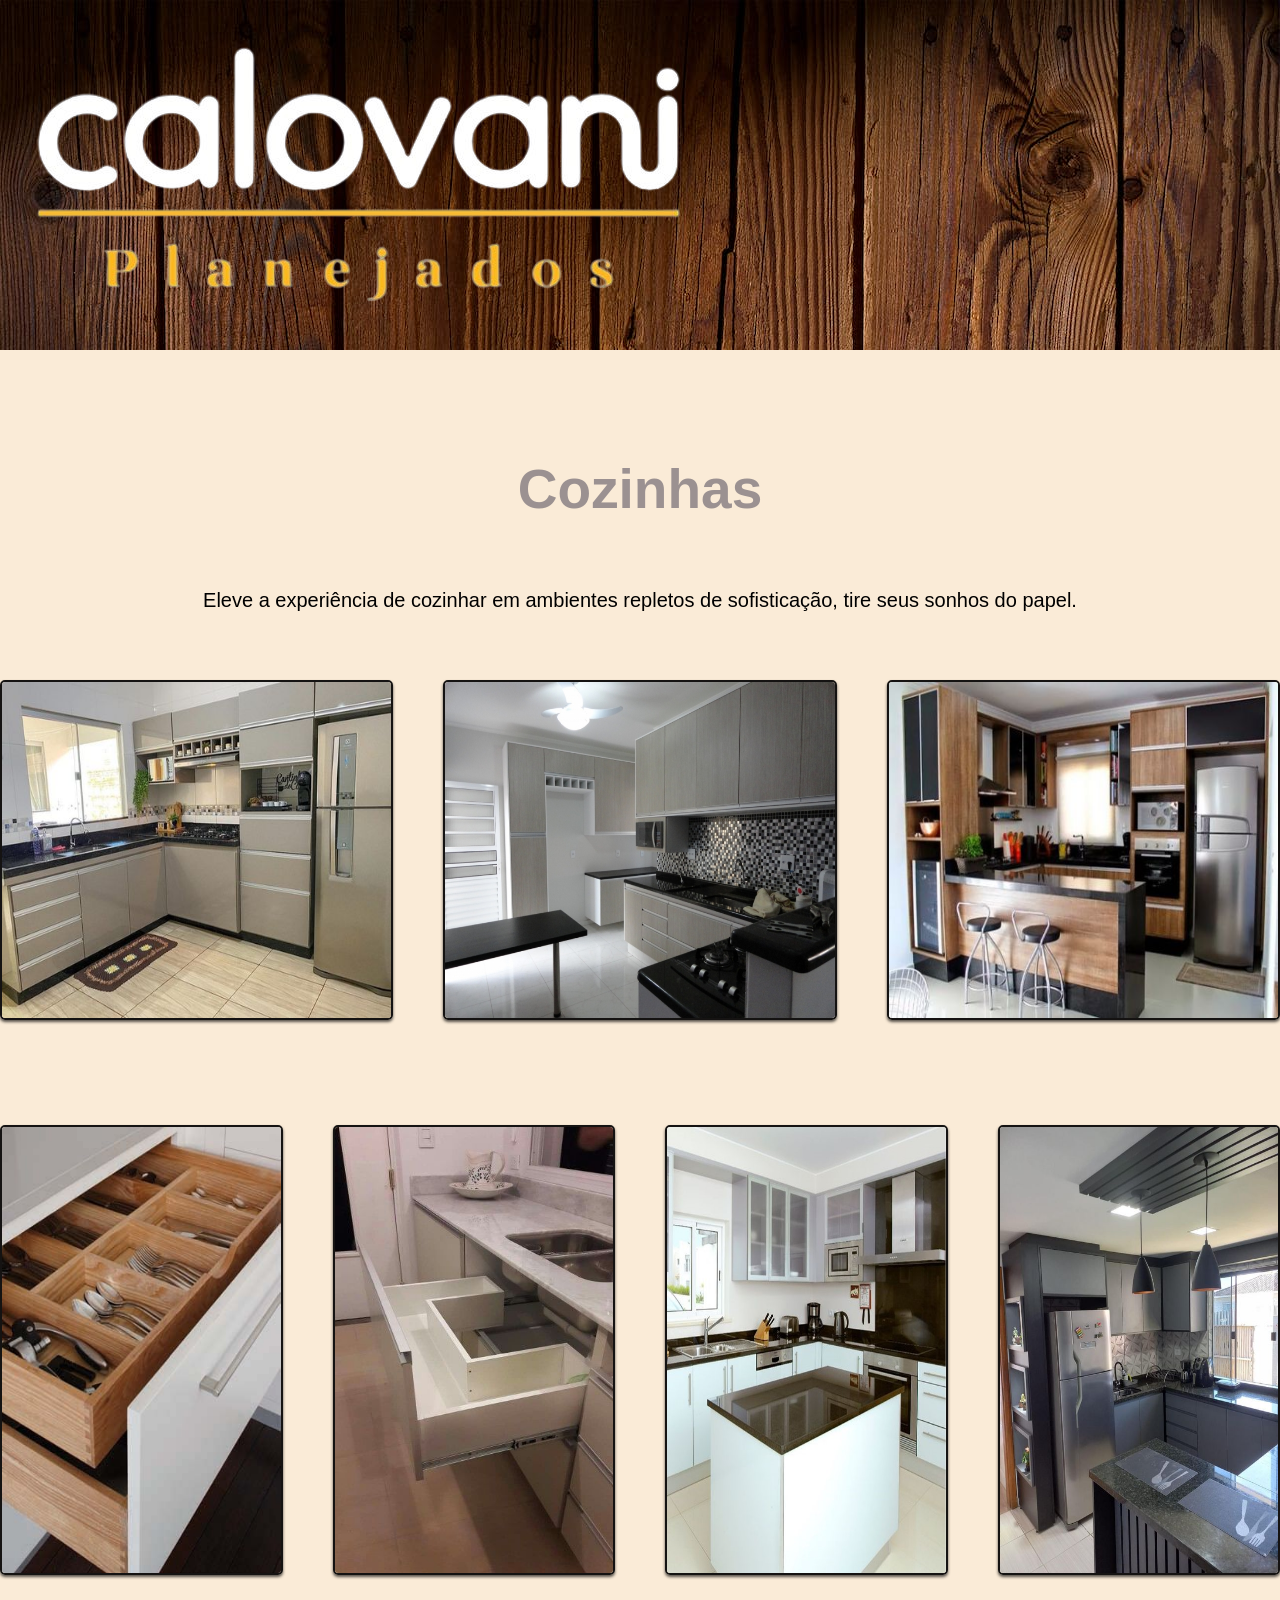
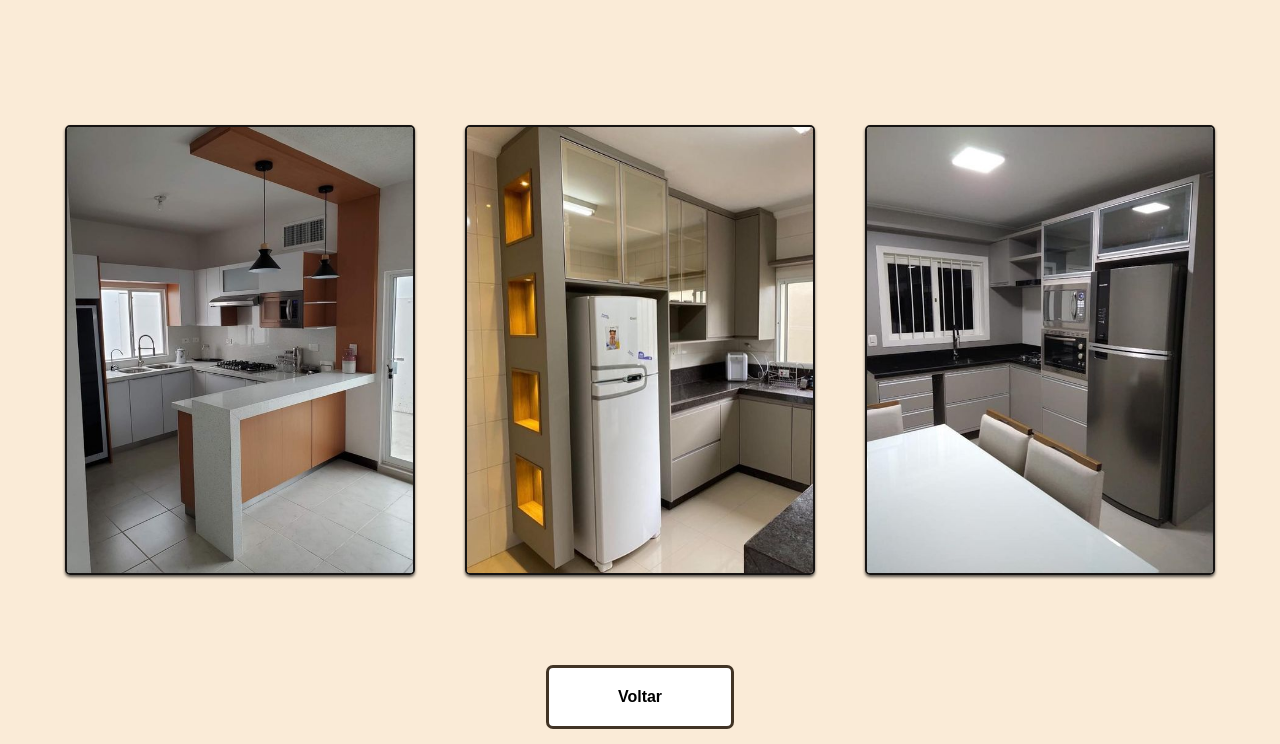
==== assets/pages/cozinha.html @ f616c52e "Primeiro Commit" ====
<!DOCTYPE html>
<html lang="pt-BR">
<head>
    <meta charset="UTF-8">
    <meta name="viewport" content="width=device-width, initial-scale=1.0">

    <link rel="preconnect" href="https://fonts.googleapis.com">
    <link rel="preconnect" href="https://fonts.gstatic.com" crossorigin>
    <link href="https://fonts.googleapis.com/css2?family=Dancing+Script:wght@400..700&display=swap" rel="stylesheet">

    <link rel="stylesheet" href="../css/comodos.css">
    <link rel="stylesheet" href="../css/cozinha.css">
    <link rel="stylesheet" href="../css/mediaquery_comodos.css">

    <title>Cozinha</title>

</head>
<body>

    <header>
        <img class="fotos-normais" src="../images/img-logo.png" alt="">
    </header>

    <main>

        <div class="apresentacao">
            <h1 id="titulo_principal">Cozinhas</h1>

            <p>Eleve a experiência de cozinhar em ambientes repletos de sofisticação, tire seus sonhos do papel.</p>
        </div>

        <div class="imagens_geral">

            <div class="imgs_01">
                <img id="slides" src="../images/cozinha/Img - cozinha 01.jpg" alt="">
                <img id="slides" src="../images/cozinha/Img - cozinha 02.jpg" alt="">
                <img id="slides" src="../images/cozinha/Img - cozinha 09.jpg" alt="">
            </div>

            <div class="imgs_02">
                <img id="slides_02" src="../images/cozinha/Img - cozinha 03.jpg" alt="">
                <img id="slides_02" src="../images/cozinha/Img - cozinha 04.jpg" alt="">
                <img id="slides_02" src="../images/cozinha/Img - cozinha 05.jpg" alt="">
                <img id="slides_02" src="../images/cozinha/Img - cozinha 06.jpg" alt="">
            </div>

            <div class="imgs_02">
                <img id="slides_02" src="../images/cozinha/Img - cozinha 07.jpg" alt="">
                <img id="slides_02" src="../images/cozinha/Img - cozinha 08.jpg" alt="">
                <img id="slides_02" src="../images/cozinha/Img - cozinha 10.jpg" alt="">
            </div>

        </div>

        <div class="link">
            <a href="/index.html">Voltar</a>
        </div>

       

    </main>

</body>
</html>
---- assets/css/comodos.css ----
* {
    box-sizing: border-box;
    margin: 0;
    padding: 0;
    font-family: Arial, Helvetica, sans-serif; 
    overflow-x: hidden;
}

body {
    background-color: antiquewhite;
}

header {
    width: 100vw;
    height: 350px;
    color: white;
    display: flex;
    justify-content: start;
    align-items: center;
    background: url('../images/pexels-pixabay-326333.jpg');
}

main {
    width: 100vw;
}

.apresentacao {
    width: 100%;
    height: 300px;
    font-size: 20px;
    text-align: center;
    display: flex;
    justify-content: center;
    flex-direction: column;
    align-items: center;
}

#titulo_principal {
    width: 100%;
    height: 200px;
    display: flex;
    align-items: center;
    justify-content: center;
    font-size: 55px;
    color: #9b9191;
    padding: 20px;
    text-align: center;
    font-family: "Roboto", sans-serif;
}

main img {
    border: 2px solid rgba(0, 0, 0, 0.918);
    border-radius: 10px;
}

.imagens_geral{
    width: 100vw;
    display: flex;
    flex-direction: column;
    justify-content: center;
}

.link {
    width: 100%;
    display: flex;
    flex-direction: column;
    align-items: center;
    padding: 15px;
}

a {
    width: 15%;
    text-align: center;
    color: rgb(0, 0, 0);
    text-decoration: none;
    font-weight: bolder;
    background-color: rgb(255, 255, 255);
    border: 3px solid #413425;
    padding: 20px;
    border-radius: 7px;   
}

a:hover {
    width: 15%;
    text-align: center;
    color: rgb(0, 0, 0);
    text-decoration: none;
    font-weight: bolder;
    background-color: #b9b9b9;
    border: 3px solid #413425;
    padding: 20px;
    border-radius: 7px;   
}
---- assets/css/cozinha.css ----
.imgs_01 {
    position: relative;
    width: 100vw;
    height: 400px;
    background-color: antiquewhite;   
    display: flex;
    align-items: center;
    justify-content: center;
    gap: 50px;
}

.imgs_02 {
    width: 100vw;
    height: 600px;
    background-color: antiquewhite;
    display: flex;
    align-items: center;
    justify-content: center;
    gap: 50px;
}

#slides {
    position: relative;
    width: 500px;
    height: 340px;
    border-radius: 05px;
    box-shadow:0 2px 3px 0 rgba(0, 0, 0, 0.651);
    transition: all 0.6s cubic-bezier(0.65, 0.84, 0.44, 1);
}

#slides::after{
    position: absolute;
    width: 100%;
    height: 100%;
    border-radius: 10px;
    box-shadow:0 5px 16px 0 rgba(0, 0, 0, 0.3);
    transition: all 0.6s cubic-bezier(0.65, 0.84, 0.44, 1);
}

#slides:hover{
    transform: scale(1.15,1.15);
}

#slides_02 {
    position: relative;
    width: 350px;
    height: 450px;
    border-radius: 05px;
    box-shadow:0 2px 3px 0 rgba(0, 0, 0, 0.651);
    transition: all 0.6s cubic-bezier(0.65, 0.84, 0.44, 1);
}

#slides_02::after{
    position: absolute;
    width: 100%;
    height: 100%;
    border-radius: 10px;
    box-shadow:0 5px 16px 0 rgba(0, 0, 0, 0.3);
    transition: all 0.6s cubic-bezier(0.65, 0.84, 0.44, 1);
}

#slides_02:hover{
    transform: scale(1.25,1.25);
}
---- assets/css/mediaquery_comodos.css ----
@media screen and (max-width: 510px) {
    * {
        box-sizing: border-box;
        margin: 0;
        padding: 0;
        font-family: Arial, Helvetica, sans-serif; 
        overflow-x: hidden;
    }
    
    body {
        background-color: antiquewhite;
    }
    
    header {
        width: 100vw;
        color: white;
        display: flex;
        justify-content: start;
        align-items: center;
        background: url('../images/pexels-pixabay-326333.jpg');
    }
    
    main {
        width: 100vw;
    }
    
    .apresentacao {
        width: 100%;
        height: 300px;
        font-size: 20px;
        text-align: center;
        display: flex;
        justify-content: center;
        flex-direction: column;
        align-items: center;
    }
    
    #titulo_principal {
        width: 100%;
        height: 200px;
        display: flex;
        align-items: center;
        justify-content: center;
        font-size: 55px;
        color: #9b9191;
        padding: 20px;
        text-align: center;
        font-family: "Roboto", sans-serif;
    }
    
    main img {
        border: 2px solid rgba(0, 0, 0, 0.918);
        border-radius: 10px;
    }
    
    .imagens_geral{
        width: 100vw;
        display: flex;
        flex-direction: column;
        justify-content: center;
        gap: 20px;
    }
    
    .link {
        width: 100%;
        display: flex;
        flex-direction: column;
        align-items: center;
        padding: 15px;
    }
    
    a {
        width: 25%;
        text-align: center;
        color: rgb(0, 0, 0);
        text-decoration: none;
        font-weight: bolder;
        background-color: rgb(255, 255, 255);
        border: 3px solid #413425;
        padding: 20px;
        border-radius: 7px;   
    }
    
    a:hover {
        width: 25%;
        text-align: center;
        color: rgb(0, 0, 0);
        text-decoration: none;
        font-weight: bolder;
        background-color: #b9b9b9;
        border: 3px solid #413425;
        padding: 20px;
        border-radius: 7px;   
    }

    /* ------------------------------------- */

    .imgs_01 {
        position: relative;
        width: 100vw;
        height: 1200px;
        background-color: antiquewhite;   
        display: flex;
        align-items: center;
        flex-direction: column;
        justify-content: center;
        gap: 50px;
    }
    
    .imgs_02 {
        width: 100vw;
        height: 1400px;
        background-color: antiquewhite;
        display: flex;
        align-items: center;
        flex-direction: column;
        justify-content: center;
        gap: 50px;
    }
    
    #slides {
        position: relative;
        width: 400px;
        height: 350px;
        border-radius: 05px;
        box-shadow:0 2px 3px 0 rgba(0, 0, 0, 0.651);
        transition: all 0.6s cubic-bezier(0.65, 0.84, 0.44, 1);
    }
    
    #slides::after{
        position: absolute;
        width: 100%;
        height: 100%;
        border-radius: 10px;
        box-shadow:0 5px 16px 0 rgba(0, 0, 0, 0.3);
        transition: all 0.6s cubic-bezier(0.65, 0.84, 0.44, 1);
    }
    
    #slides:hover{
        transform: scale(1,1);
    }
    
    #slides_02 {
        position: relative;
        width: 400px;
        height: 550px;
        border-radius: 05px;
        box-shadow:0 2px 3px 0 rgba(0, 0, 0, 0.651);
        transition: all 0.6s cubic-bezier(0.65, 0.84, 0.44, 1);
    }
    
    #slides_02::after{
        position: absolute;
        width: 100%;
        height: 100%;
        border-radius: 10px;
        box-shadow:0 5px 16px 0 rgba(0, 0, 0, 0.3);
        transition: all 0.6s cubic-bezier(0.65, 0.84, 0.44, 1);
    }
    
    #slides_02:hover{
        transform: scale(1,1);
    }

    #slides_03 {
        position: relative;
        width: 400px;
        height: 400px;
        border-radius: 05px;
        box-shadow:0 2px 3px 0 rgba(0, 0, 0, 0.651);
        transition: all 0.6s cubic-bezier(0.65, 0.84, 0.44, 1);
    }
    
    #slides_03::after{
        position: absolute;
        width: 100%;
        height: 100%;
        border-radius: 10px;
        box-shadow:0 5px 16px 0 rgba(0, 0, 0, 0.3);
        transition: all 0.6s cubic-bezier(0.65, 0.84, 0.44, 1);
    }
    
    #slides_03:hover{
        transform: scale(1,1);
    }
}
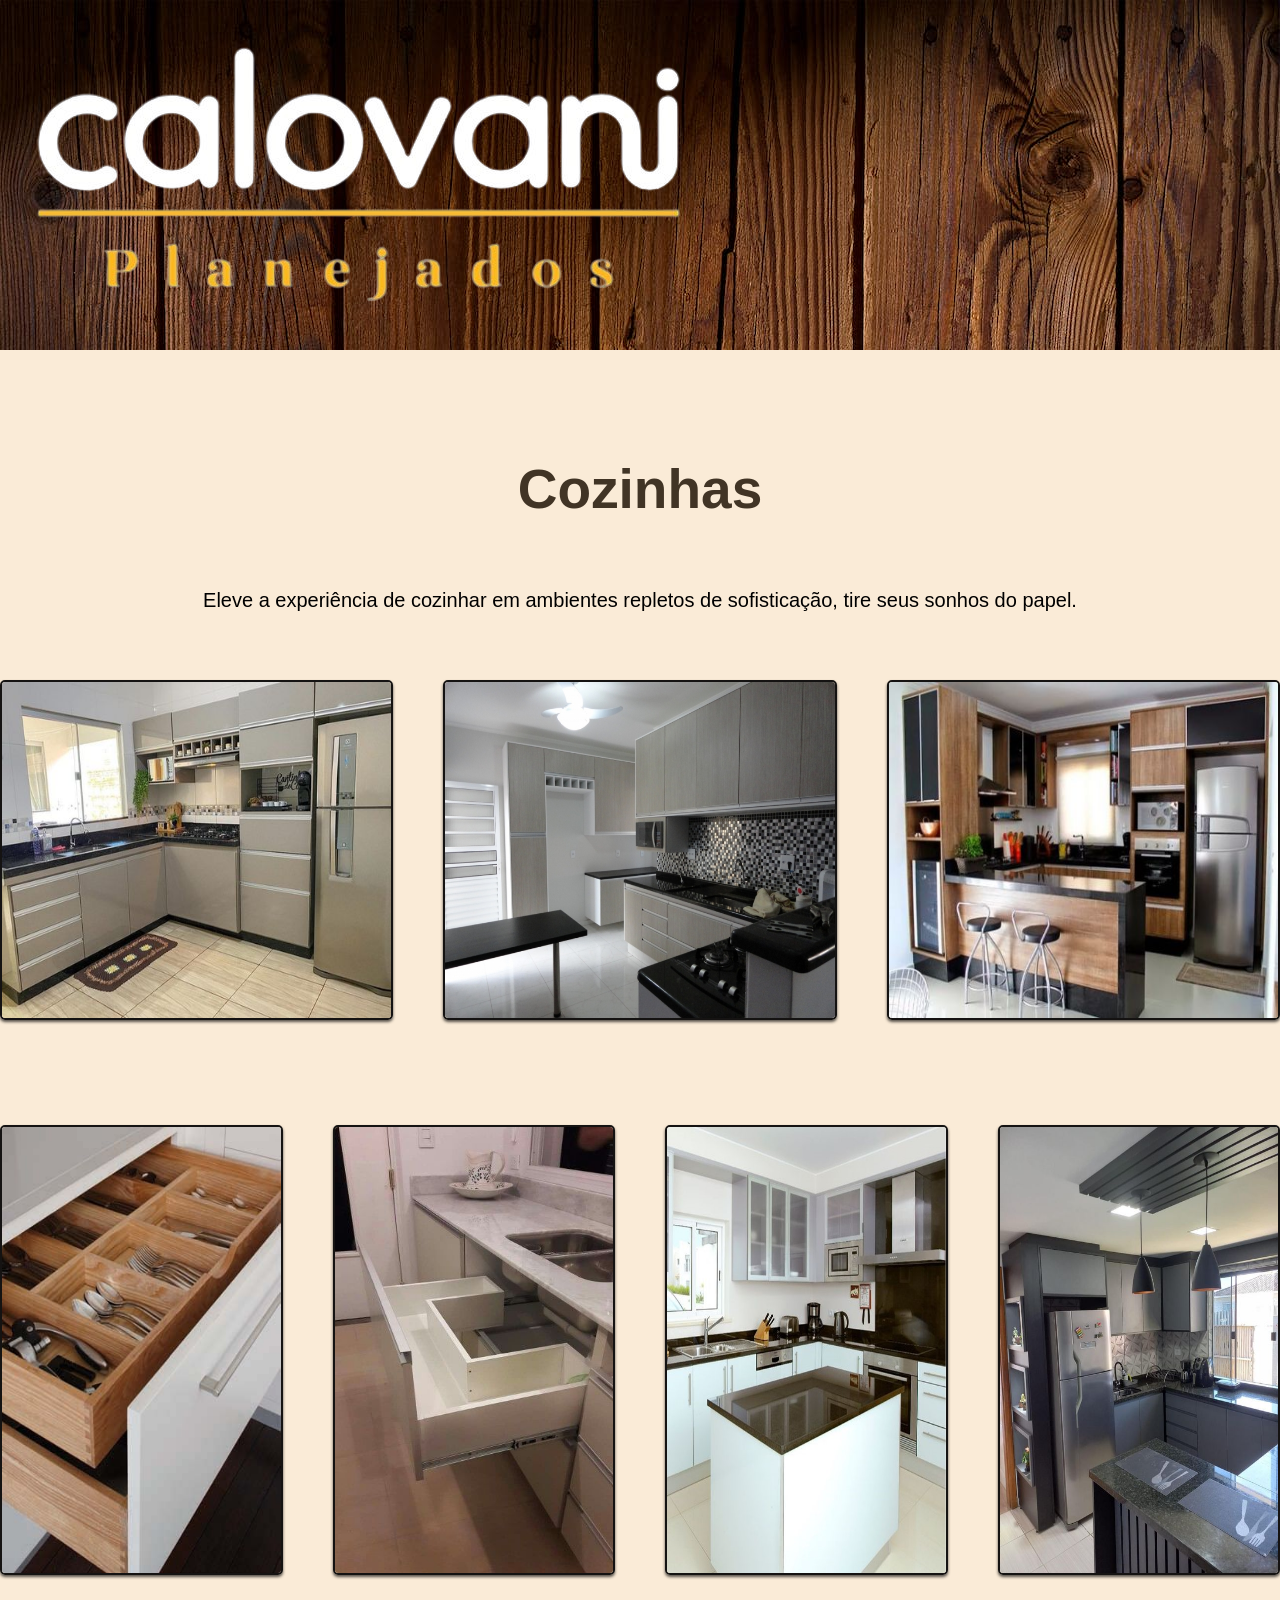
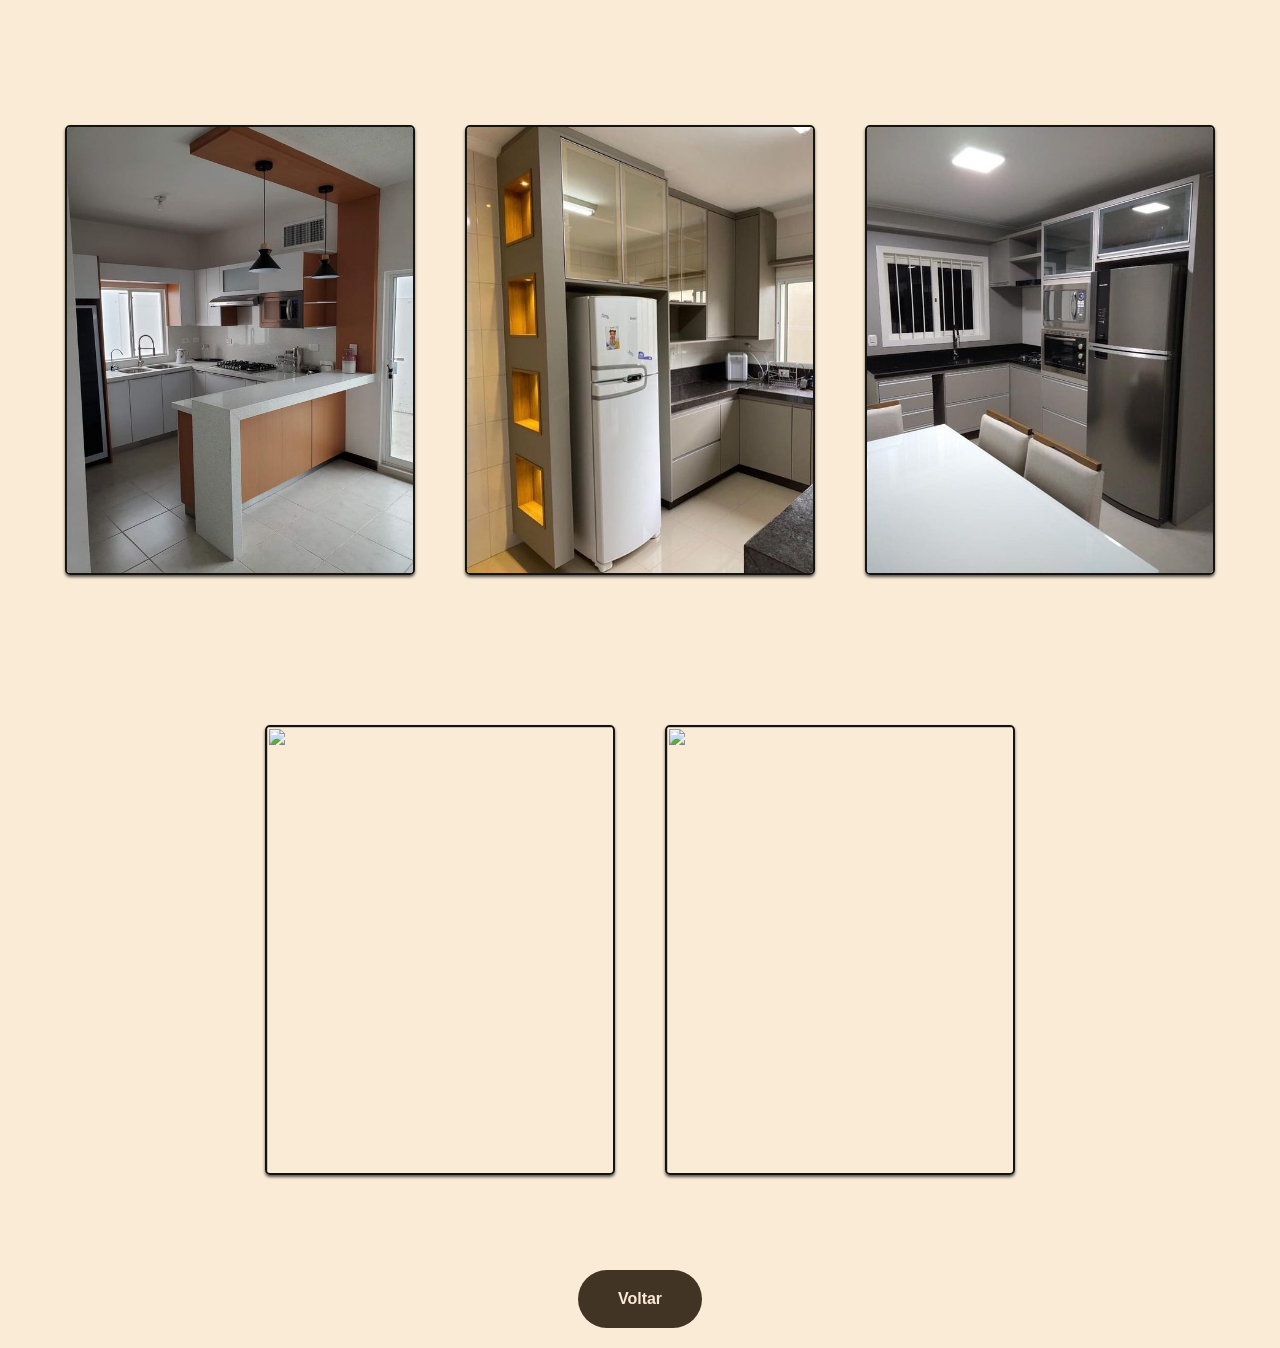
==== commit d6e5955f: "Imagens adicionadas e cores modificadas" ====
--- a/assets/pages/cozinha.html
+++ b/assets/pages/cozinha.html
@@ -50,14 +50,17 @@
                 <img id="slides_02" src="../images/cozinha/Img - cozinha 10.jpg" alt="">
             </div>
 
+            <div class="imgs_02">
+                <img id="slides_02" src="../images/cozinha/Img - cozinha 11.jpg" alt="">
+                <img id="slides_02" src="../images/cozinha/Img - cozinha 12.jpg" alt="">
+            </div>
+
         </div>
 
         <div class="link">
             <a href="/index.html">Voltar</a>
         </div>
 
-       
-
     </main>
 
 </body>
--- a/assets/css/comodos.css
+++ b/assets/css/comodos.css
@@ -42,7 +42,7 @@
     align-items: center;
     justify-content: center;
     font-size: 55px;
-    color: #9b9191;
+    color: #413425;
     padding: 20px;
     text-align: center;
     font-family: "Roboto", sans-serif;
@@ -65,29 +65,28 @@
     display: flex;
     flex-direction: column;
     align-items: center;
-    padding: 15px;
+    padding: 20px;
 }
 
 a {
-    width: 15%;
+    width: 10%;
     text-align: center;
-    color: rgb(0, 0, 0);
+    color: antiquewhite;
     text-decoration: none;
     font-weight: bolder;
-    background-color: rgb(255, 255, 255);
-    border: 3px solid #413425;
+    background-color: #413425;
     padding: 20px;
-    border-radius: 7px;   
+    border-radius: 30px;   
 }
 
 a:hover {
-    width: 15%;
+    width: 10%;
     text-align: center;
-    color: rgb(0, 0, 0);
+    color: #413425;
     text-decoration: none;
     font-weight: bolder;
-    background-color: #b9b9b9;
-    border: 3px solid #413425;
+    background-color: antiquewhite;
+    border: 2px solid #413425;
     padding: 20px;
-    border-radius: 7px;   
+    border-radius: 30px;   
 }
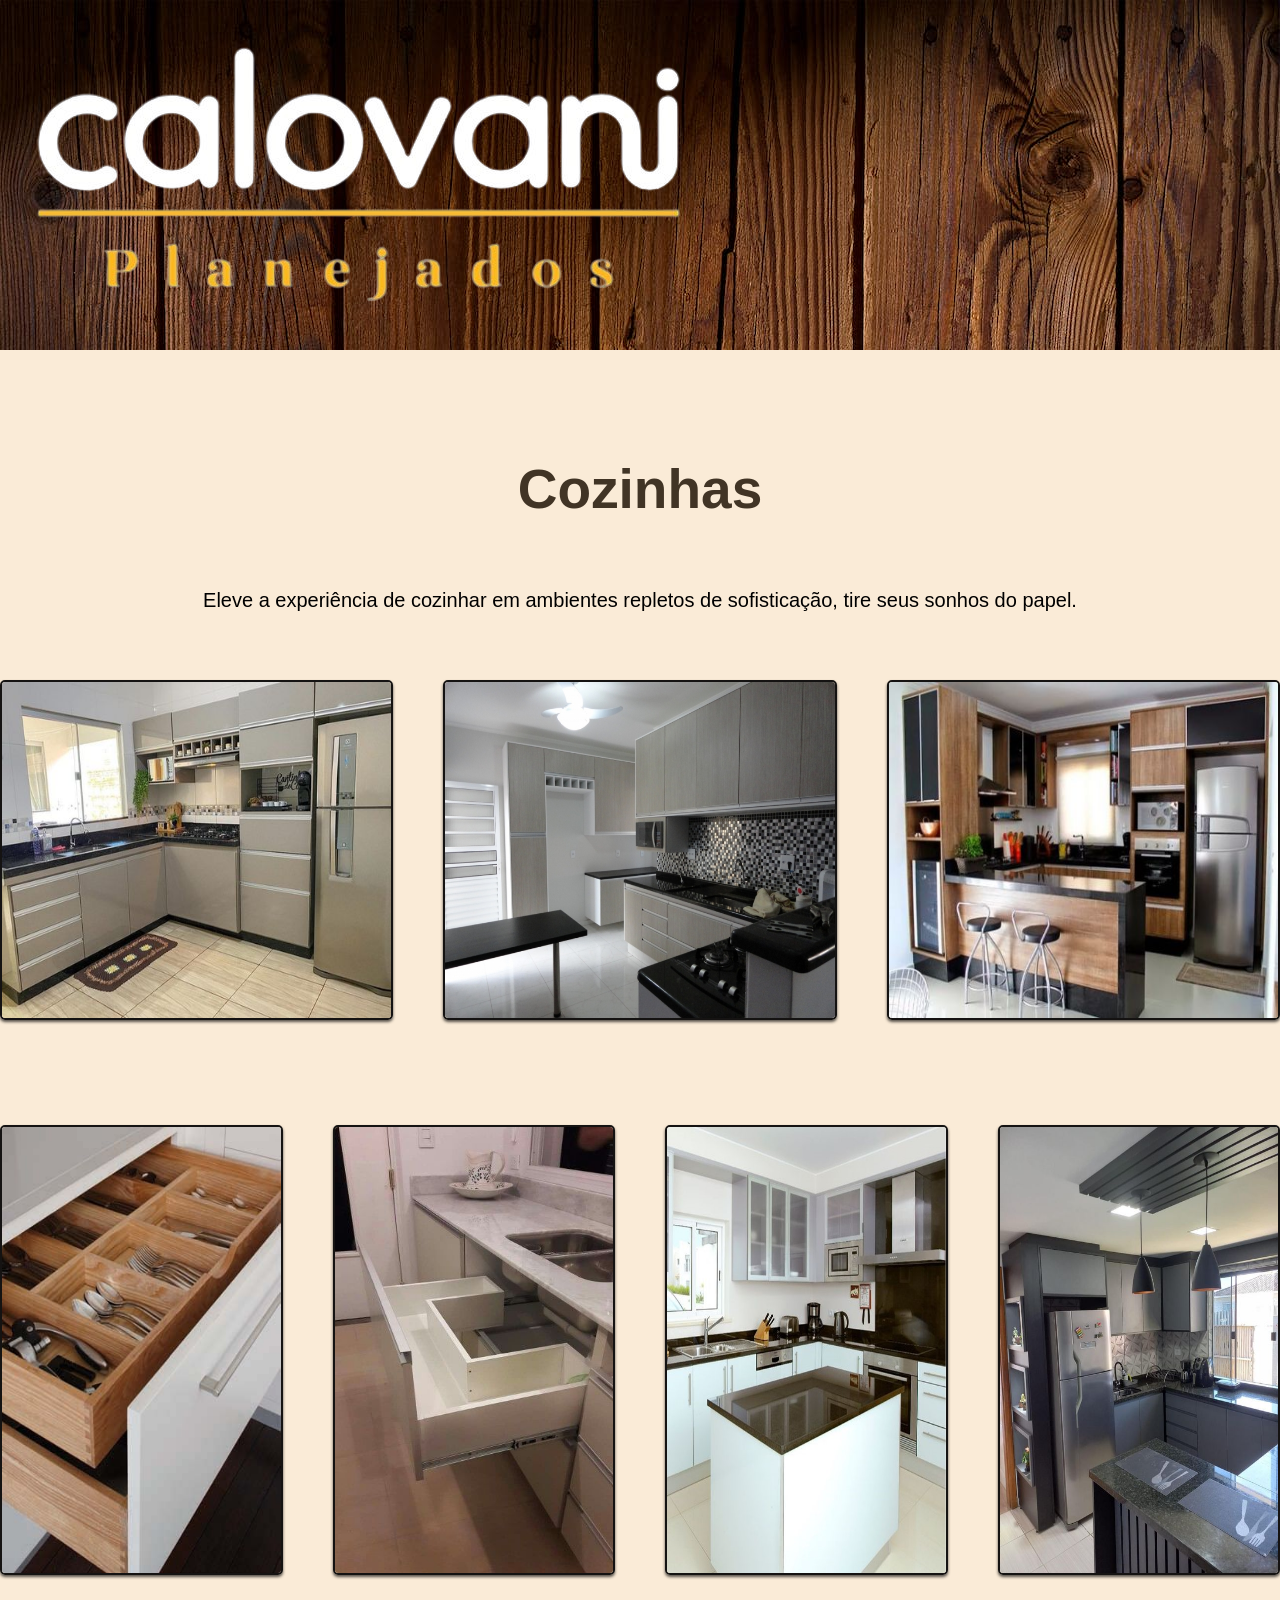
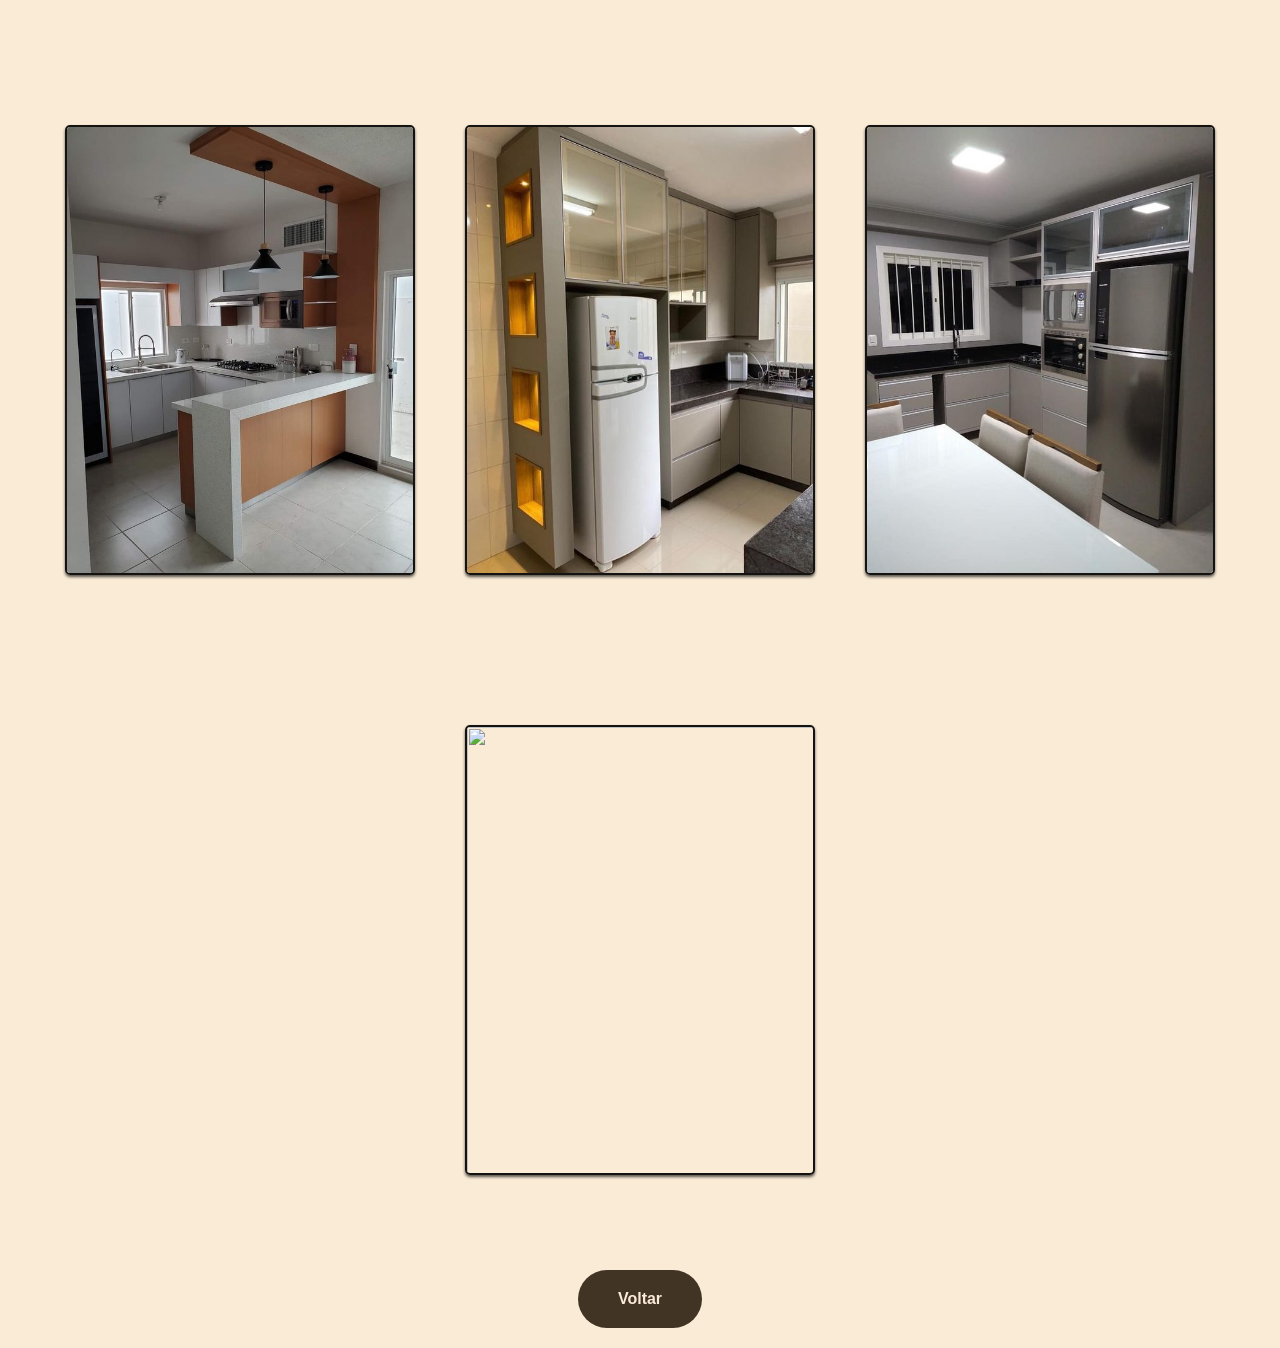
==== commit 451dcab0: "removendo imagens" ====
--- a/assets/pages/cozinha.html
+++ b/assets/pages/cozinha.html
@@ -52,7 +52,6 @@
 
             <div class="imgs_02">
                 <img id="slides_02" src="../images/cozinha/Img - cozinha 11.jpg" alt="">
-                <img id="slides_02" src="../images/cozinha/Img - cozinha 12.jpg" alt="">
             </div>
 
         </div>
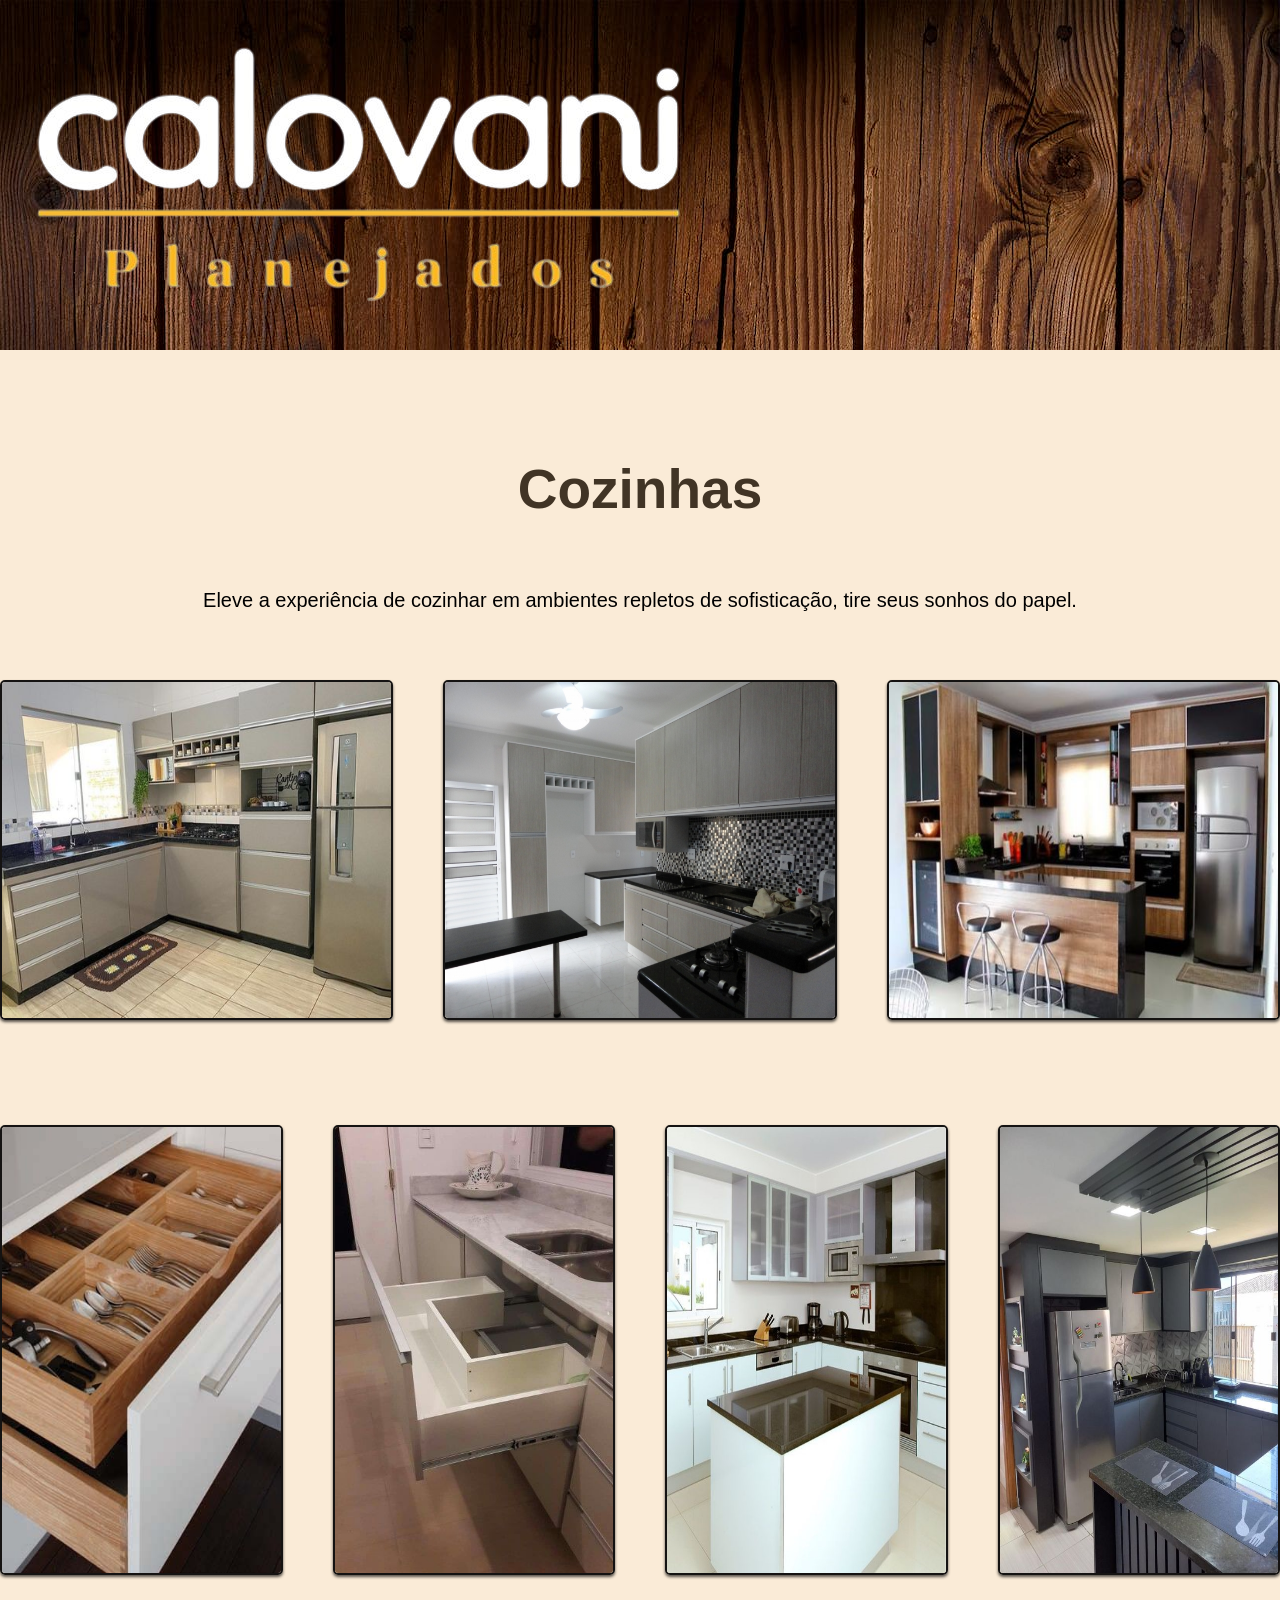
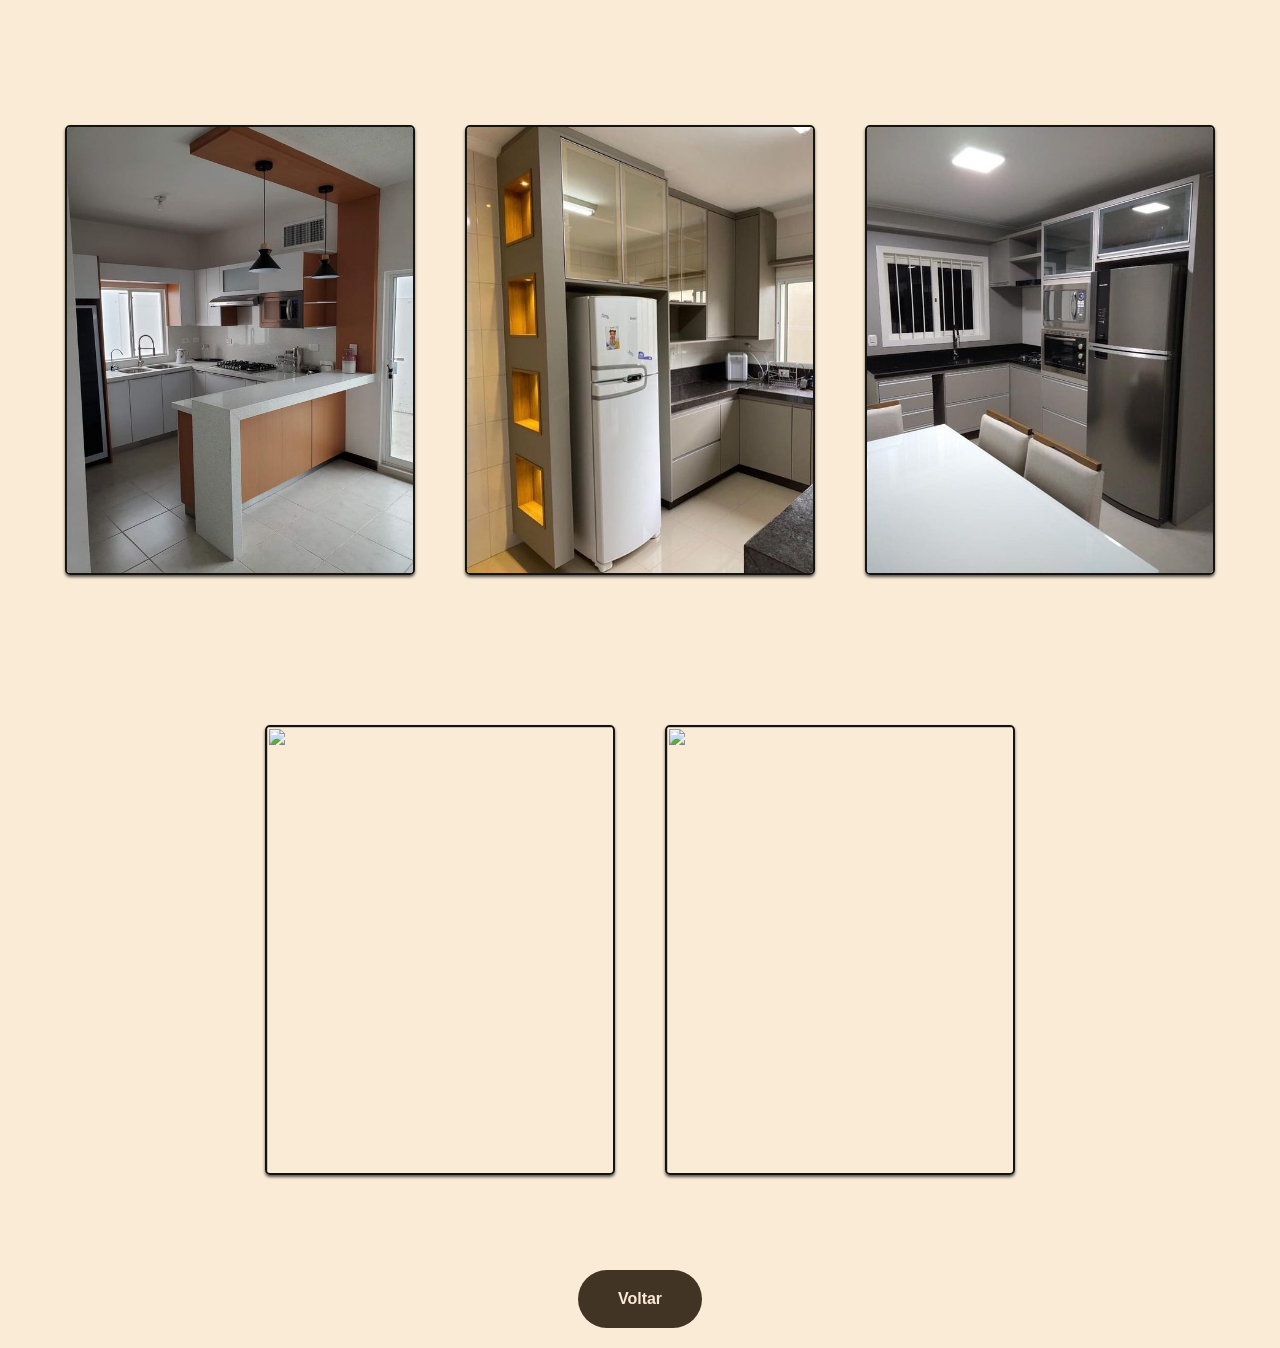
==== commit 728831e0: "criando a brach produção" ====
--- a/assets/pages/cozinha.html
+++ b/assets/pages/cozinha.html
@@ -52,6 +52,7 @@
 
             <div class="imgs_02">
                 <img id="slides_02" src="../images/cozinha/Img - cozinha 11.jpg" alt="">
+                <img id="slides_02" src="../images/cozinha/Img - cozinha 12.jpg" alt="">
             </div>
 
         </div>
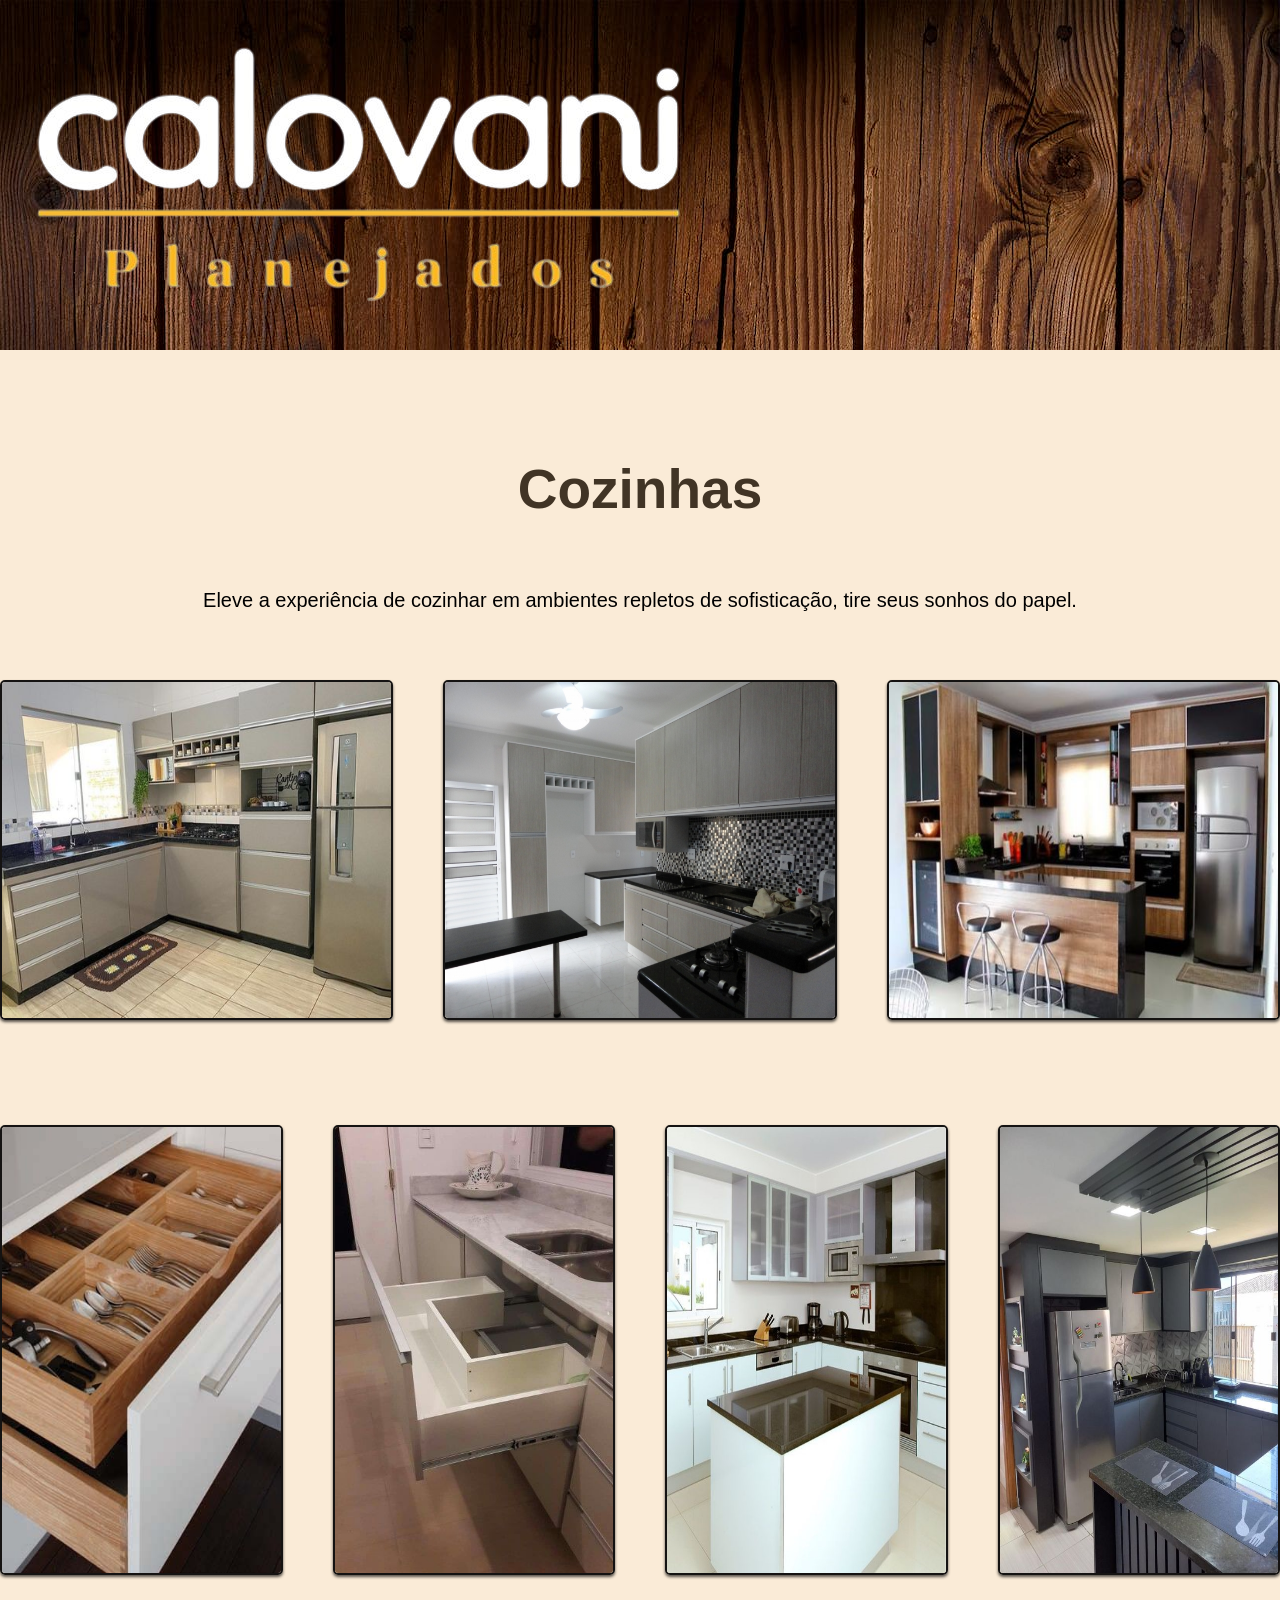
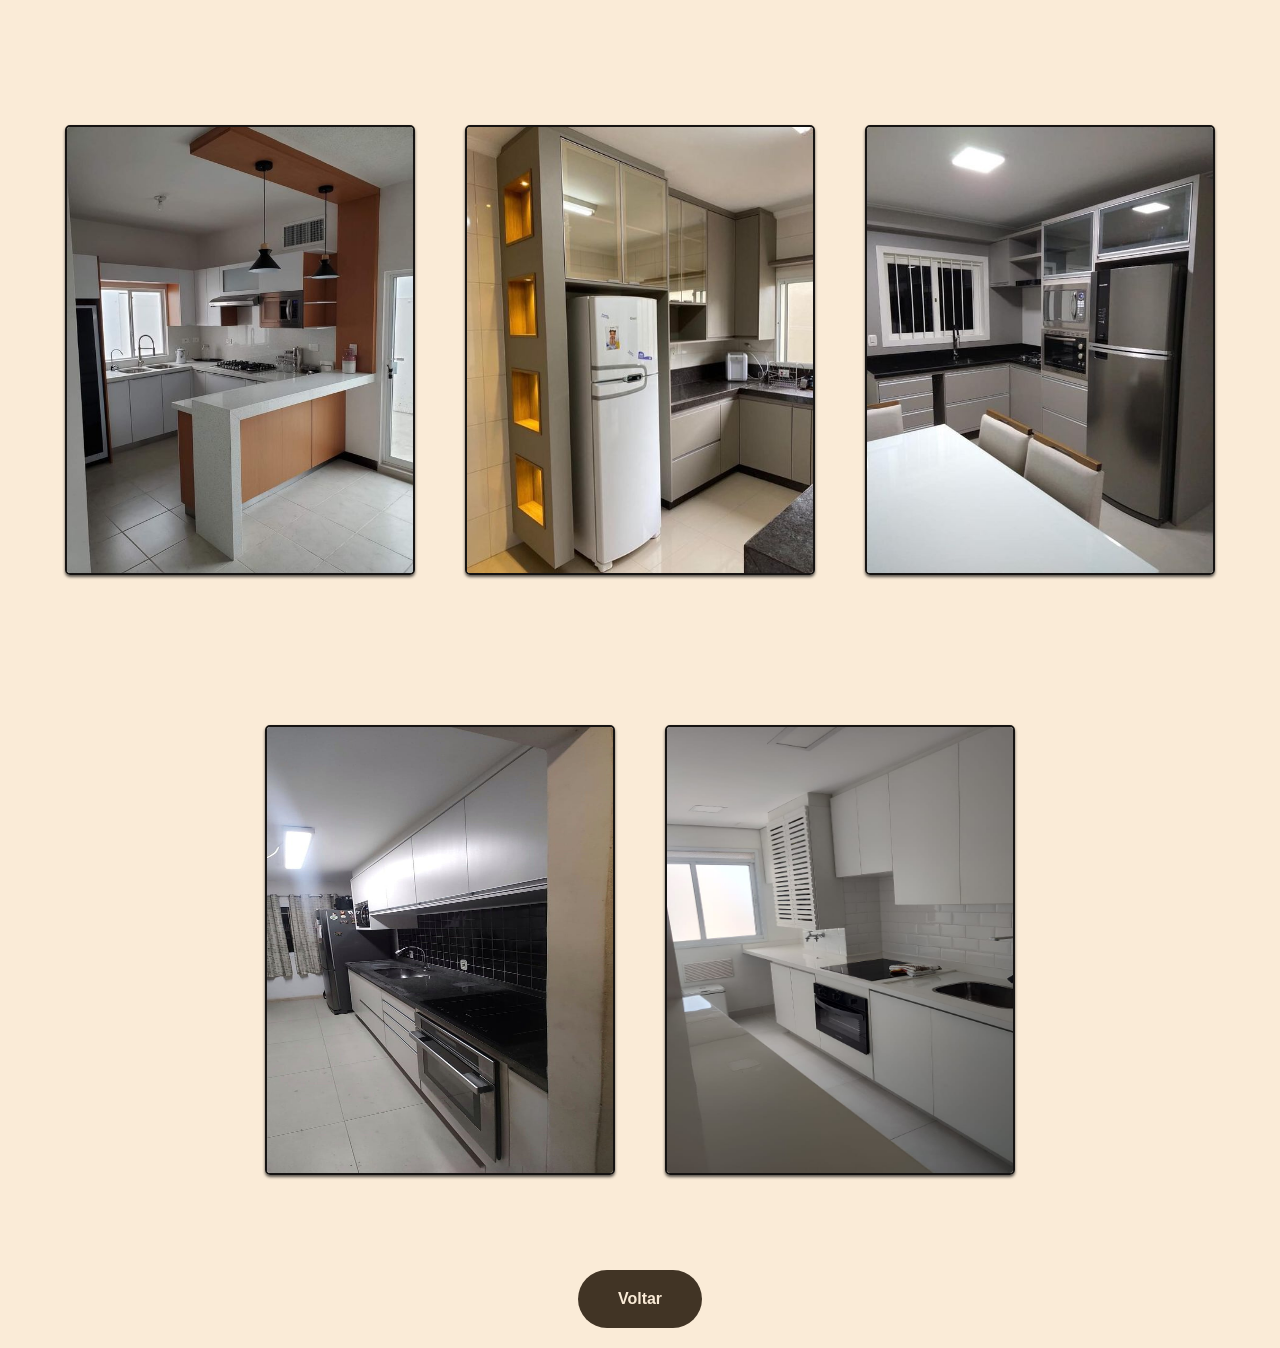
==== commit c97e0af5: "Atualização das imagens" ====
--- a/assets/pages/cozinha.html
+++ b/assets/pages/cozinha.html
@@ -51,8 +51,8 @@
             </div>
 
             <div class="imgs_02">
-                <img id="slides_02" src="../images/cozinha/Img - cozinha 11.jpg" alt="">
-                <img id="slides_02" src="../images/cozinha/Img - cozinha 12.jpg" alt="">
+                <img id="slides_02" src="../images/cozinha/img - cozinha 11.jpg" alt="">
+                <img id="slides_02" src="../images/cozinha/img - cozinha 12.jpg" alt="">
             </div>
 
         </div>
